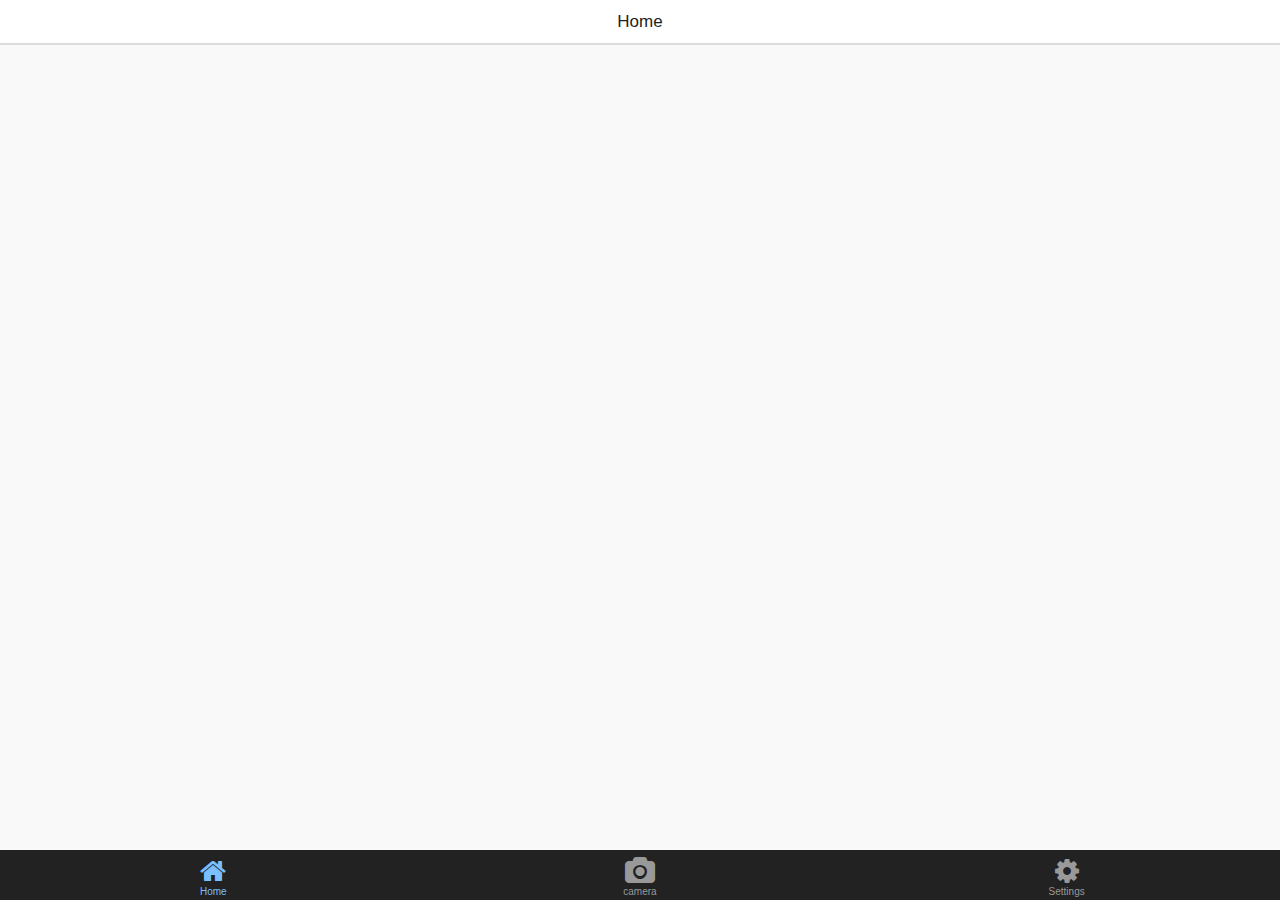
==== www/index.html @ b3af443f "Project's Initial Commit" ====
<!DOCTYPE HTML>
<html>
<head>
    <meta charset="utf-8">
    <!--<meta name="viewport" content="width=device-width, initial-scale=1, maximum-scale=1, user-scalable=no">-->
    <meta name="viewport" content="width=device-width,initial-scale=1, minimum-scale=1.0,maximum-scale=2.0,user-scalable=yes">
    <!--<meta http-equiv="Content-Security-Policy" content="default-src * data:; style-src * 'unsafe-inline'; script-src * 'unsafe-inline' 'unsafe-eval'">-->
    <meta http-equiv="Content-Security-Policy" content="style-src * 'unsafe-inline'; script-src * 'unsafe-inline' 'unsafe-eval'">
    <script src="components/loader.js"></script>
    <link rel="stylesheet" href="components/loader.css">
    <link rel="stylesheet" href="css/style.css">
    <script src="js/HomeController.js"></script>
    <script src="js/CameraController.js"></script>
    <script src="js/ImageController.js"></script>
    <script src="js/ImageDetailController.js"></script>
    <script src="js/ImageModifyController.js"></script>
    <script src="js/SettingController.js"></script>
    <!--Adobeのcreative cloud sdk を使おうとしたが、ダメだった。-->
    <!--<script src="https://dme0ih8comzn4.cloudfront.net/imaging/v2/editor.js"></script>-->

    <script>
        ons.bootstrap(['myApp']);
    </script>
    <script>
        var apikey="40b233d968003010b8b8128c343163015efe348ab20a8a0fc05785cf8ae8d36a";
        var clientkey="fef3f4189a9d6dff54c8737a8d9187825aa7836ce57ceee59854a4ad49532019";
        var ncmb = new NCMB(apikey, clientkey);
    </script>
    
</head>
<body>
    <ons-tabbar var="tabbar">
        <ons-tabbar-item
            icon="home"
            label="Home"
            page="navigator.html"
            active="true"></ons-tabbar-item>
        <ons-tabbar-item
            icon="camera"
            label="camera"
            page="camera.html"></ons-tabbar-item>
        <ons-tabbar-item
            icon="gear"
            label="Settings"
            page="setting.html"></ons-tabbar-item>
    </ons-tabbar>

</body>
</html>
---- www/components/loader.css ----
/**
 * This is an auto-generated code by Monaca JS/CSS Components.
 * Please do not edit by hand.
 */

/*** <GENERATED> ***/
















/*** <Start:monaca-onsenui> ***/
/*** <Start:monaca-onsenui LoadCss:"components/monaca-onsenui/css/onsenui.css"> ***/
@import url("monaca-onsenui/css/onsenui.css");
/*** <End:monaca-onsenui LoadCss:"components/monaca-onsenui/css/onsenui.css"> ***/
/*** <Start:monaca-onsenui LoadCss:"components/monaca-onsenui/css/onsen-css-components-blue-basic-theme.css"> ***/
@import url("monaca-onsenui/css/onsen-css-components-blue-basic-theme.css");
/*** <End:monaca-onsenui LoadCss:"components/monaca-onsenui/css/onsen-css-components-blue-basic-theme.css"> ***/
/*** <End:monaca-onsenui> ***/

/*** <Start:angular> ***/
/*** <Start:angular LoadCss:"components/angular/angular-csp.css"> ***/
@import url("angular/angular-csp.css");
/*** <End:angular LoadCss:"components/angular/angular-csp.css"> ***/
/*** <End:angular> ***/
---- www/css/style.css ----
.list-item-container {
  line-height: 1;
  padding: 15px 0px 15px 15px;
}

.thumbnail {
  width: 80px;
  height: 80px;
  border-radius: 4px;
  -webkit-border-radius: 4px;
}

.name {
  font-weight: 500;
  line-height: 16px;
  font-size: 15px;
  margin-bottom: 6px;
}

.location {
  font-size: 14px;
  opacity: 0.4;
  margin-bottom: 6px;
}

.desc {
  line-height: 1.2;
  font-size: 13px;
}

    .converted-image {
        max-width: 100%;
    }
    .converted-image-label-wrapper {
        width: 100%;
        text-align: center;
        bottom: 60px;
        z-index: 2;
    }
    .converted-image-label {
        display: inline-block;
        background-color: black;
        border-radius: 3px;
        padding: 3px 12px;
        color: white;
        opacity: 0.7;
        text-align: center;
        font-size: 13px;
        border: 1px solid #ccc;
    }
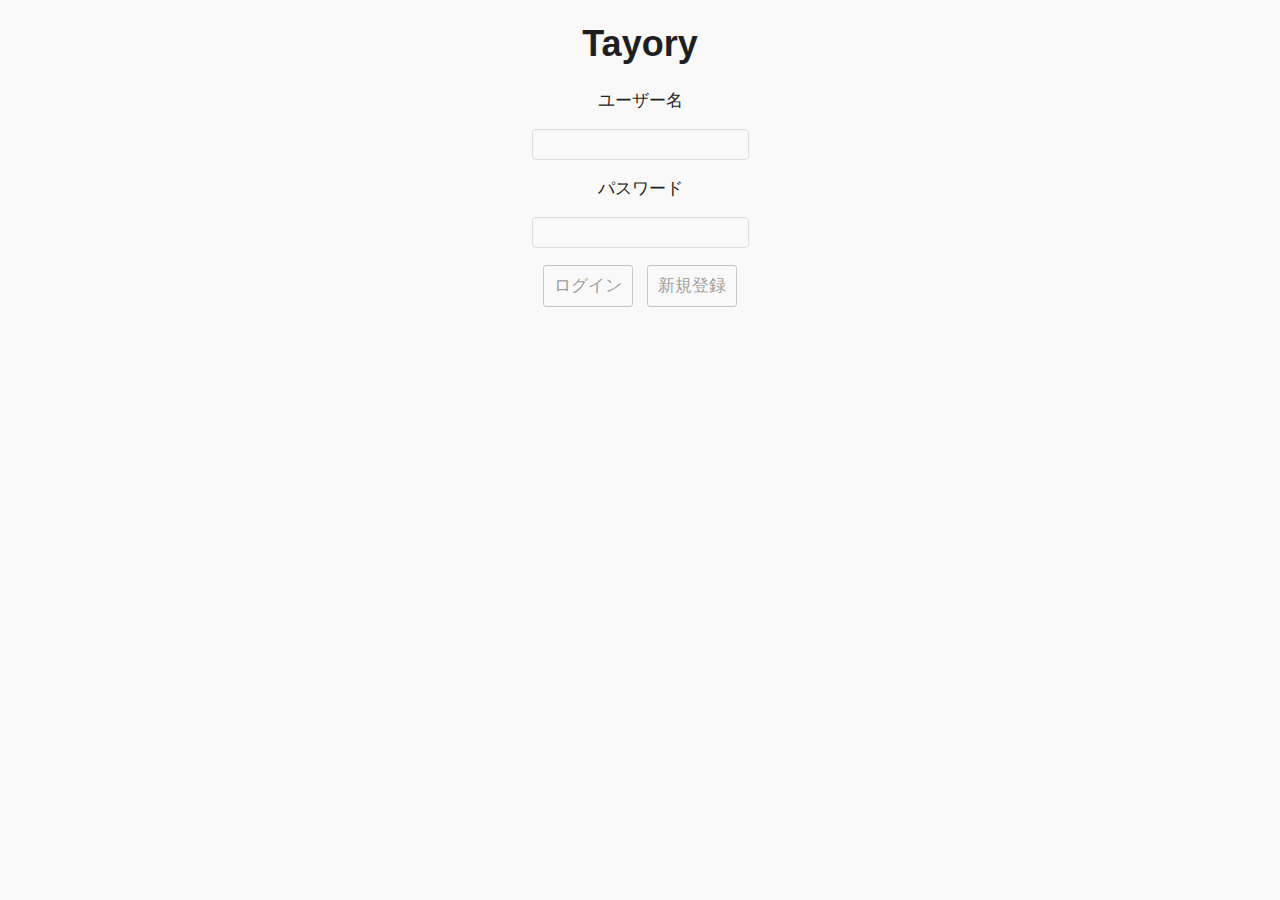
==== commit 06364150: "台紙・テンプレート・メッセージでPaperを分割し、それぞれにSnap.svg.zpdによる拡大、縮小機能を追加" ====
--- a/www/index.html
+++ b/www/index.html
@@ -3,12 +3,17 @@
 <head>
     <meta charset="utf-8">
     <!--<meta name="viewport" content="width=device-width, initial-scale=1, maximum-scale=1, user-scalable=no">-->
-    <meta name="viewport" content="width=device-width,initial-scale=1, minimum-scale=1.0,maximum-scale=2.0,user-scalable=yes">
-    <!--<meta http-equiv="Content-Security-Policy" content="default-src * data:; style-src * 'unsafe-inline'; script-src * 'unsafe-inline' 'unsafe-eval'">-->
-    <meta http-equiv="Content-Security-Policy" content="style-src * 'unsafe-inline'; script-src * 'unsafe-inline' 'unsafe-eval'">
+    <!--<meta name="viewport" content="width=device-width,initial-scale=1, minimum-scale=1.0,maximum-scale=2.0,user-scalable=yes">-->
+    <meta name="viewport" content="width=device-width, user-scalable=yes, initial-scale=1, maximum-scale=5">
+    <!--<meta name="viewport" content="width=device-width,initial-scale=1.0">-->
+    <!--<meta http-equiv="Content-Security-Policy" content="default-src 'none'; script-src 'self'; connect-src 'self'; img-src 'self'; style-src 'self';">-->
+    <!--<meta http-equiv="Content-Security-Policy" content="style-src * 'unsafe-inline'; script-src * 'unsafe-inline' 'unsafe-eval'">-->
     <script src="components/loader.js"></script>
     <link rel="stylesheet" href="components/loader.css">
     <link rel="stylesheet" href="css/style.css">
+    <script>
+        var app = angular.module( 'myApp', ['onsen']);
+    </script>
     <script src="js/HomeController.js"></script>
     <script src="js/CameraController.js"></script>
     <script src="js/ImageController.js"></script>
@@ -17,7 +22,11 @@
     <script src="js/SettingController.js"></script>
     <!--Adobeのcreative cloud sdk を使おうとしたが、ダメだった。-->
     <!--<script src="https://dme0ih8comzn4.cloudfront.net/imaging/v2/editor.js"></script>-->
-
+    <script src="js/UserInfoService.js"></script>
+    <script src="js/LoginController.js"></script>
+    <script src="js/SignUpController.js"></script>
+    <script src="lib/canvasFilter.js"></script>
+    <script src="lib/snap.svg.zpd.js"></script>
     <script>
         ons.bootstrap(['myApp']);
     </script>
@@ -29,22 +38,7 @@
     
 </head>
 <body>
-    <ons-tabbar var="tabbar">
-        <ons-tabbar-item
-            icon="home"
-            label="Home"
-            page="navigator.html"
-            active="true"></ons-tabbar-item>
-        <ons-tabbar-item
-            icon="camera"
-            label="camera"
-            page="camera.html"></ons-tabbar-item>
-        <ons-tabbar-item
-            icon="gear"
-            label="Settings"
-            page="setting.html"></ons-tabbar-item>
-    </ons-tabbar>
-
+    <ons-navigator var="myNavigator" page="login.html"></ons-navigator>
 </body>
 </html>
 
